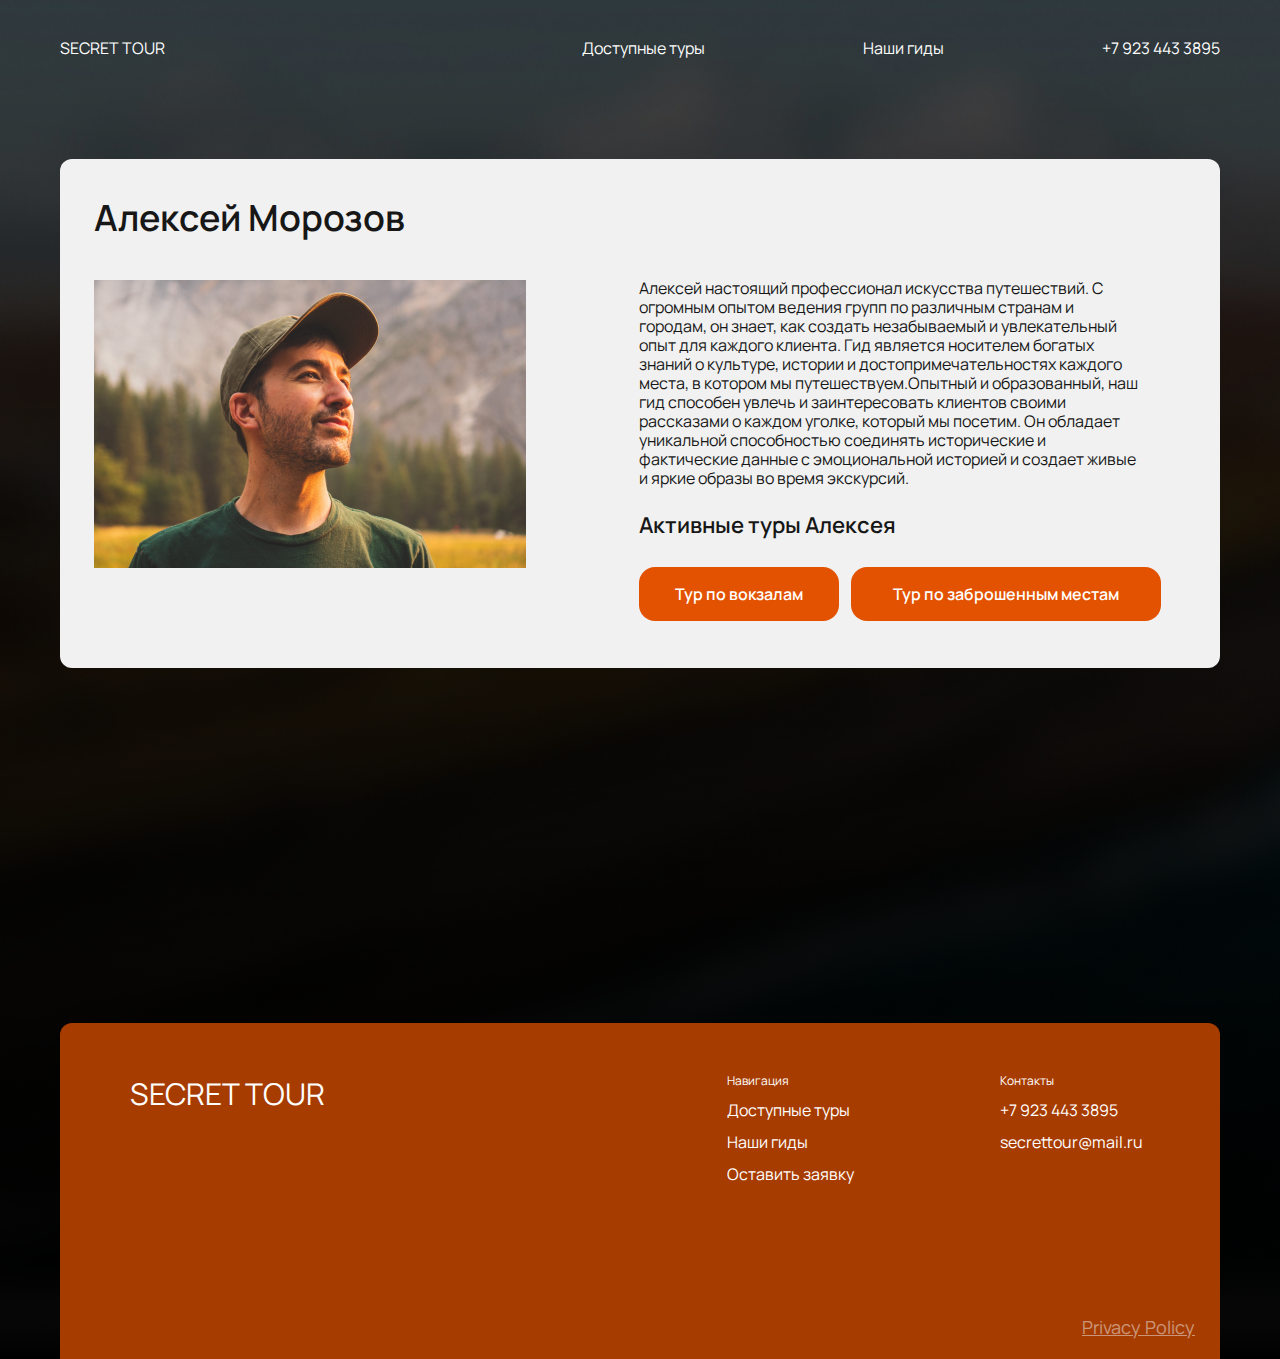
==== guide.html @ f09a0fd3 "second" ====
<!DOCTYPE html>
<html lang="en">
<head>
    <meta charset="UTF-8">
    <meta http-equiv="X-UA-Compatible" content="IE=edge">
    <meta name="viewport" content="width=device-width, initial-scale=1.0">
    <title>Document</title>
    <link rel="stylesheet" href="css/style.css">
</head>
<body>
    <div class="wrapper">
        <header class="header">
            <div class="container">
                <div class="header__inner">
                    <div class="logo">
                        <span class="logo__link"><a href="#" class="logo__link-name">SECRET TOUR</a></span>
                    </div>
                    <nav class="menu">
                        <div class="menu__btn">
                            <div></div>
                            <div></div>
                            <div></div>
                        </div>
                        <ul class="menu__list">
                            <li class="menu__list-item"><a href="#" class="menu__link">Доступные туры</a>
                                <ul class="sub-menu__list">
                                    <li><a href="#" class="sub-menu__link">по цене</a></li>
                                    <li><a href="#" class="sub-menu__link">по дате</a></li>
                                </ul>
                            </li>
                            <li class="menu__list-item"><a href="#" class="menu__link">Наши гиды</a></li>
                            <a class="phone" href="tel:+79234433895">+7 923 443 3895</a>
                        </ul>
                    </nav>
                </div>
            </div>
        </header>
        <main class="main">
            <section class="guide">
                <div class="container">
                    <div class="guide__inner">
                        <div class="guide__promo">
                            <h2 class="title guide__title">Алексей Морозов</h2>
                            <img class="guide__img" src="img/guide.jpg" alt="">
                        </div>
                        <div class="guide__info">
                            <div class="guide__info-content">
                                <p class="text guide__info-text">
                                    Алексей настоящий профессионал искусства путешествий.
                                    С огромным опытом ведения групп по различным странам и городам, он знает, как создать незабываемый и увлекательный
                                    опыт
                                    для каждого клиента. Гид является носителем богатых знаний о культуре, истории и достопримечательностях каждого
                                    места, в
                                    котором мы путешествуем.Опытный и образованный, наш гид способен увлечь и заинтересовать клиентов своими рассказами
                                    о
                                    каждом уголке, который мы посетим. Он обладает уникальной способностью соединять исторические и фактические данные с
                                    эмоциональной историей и создает живые и яркие образы во время экскурсий.
                                </p>
                                <div class="guide__info-title">Активные туры Алексея</div> 
                            </div>
                            <div class="guide__info-btns">
                                <div class="guide__info-btn guide__info-btn_first">
                                <a class="btn guide__link" href="#">Тур по вокзалам</a>
                                </div>
                                <div class="guide__info-btn guide__info-btn_second">
                                <a class="btn guide__link" href="#">Тур по заброшенным местам</a>
                                </div>
                            </div>
                        </div>
                    </div>
                </div>
            </section>
        </main>
        <footer class="footer">
            <div class="container">
                <div class="footer__inner">
                    <div class="footer__content">
                        <div class="logo footer__logo">
                            <span class="logo__link"><a href="#" class="logo__link-name">SECRET TOUR</a></span>
                        </div>
                        <div class="footer__content-wrap">
                            <ul class="footer-menu__list">
                                <li class="menu__list-item"><a href="#"
                                class="menu_link-footer menu__link">Навигация</a></li>
                                <li class="menu__list-item"><a href="#" class="menu_link-footer menu__link">Доступные
                                туры</a></li>
                                <li class="menu__list-item"><a href="#" class="menu_link-footer menu__link">Наши
                                гиды</a></li>
                                <li class="menu__list-item"><a href="#" class="menu_link-footer menu__link">Оставить
                                заявку</a></li>
                            </ul>
                            <ul class="footer-menu__list">
                                <li class="menu__list-item"><a href="#" class="menu_link-footer menu__link">Контакты</a>
                                </li>
                                <li class="menu__list-item"><a href="#" class="menu_link-footer menu__link">+7 923 443 3895</a></li>
                                <li class="menu__list-item"><a class="menu_link-footer phone"
                                href="#">secrettour@mail.ru</a></li>
                            </ul>
                        </div>
                    </div>
                    <div class="footer__politics"><a href="#">Privacy Policy</a></div>
                </div>
            </div>
        </footer>
    </div>
    <script src="js/main.js"></script>
</body>
</html>
---- css/style.css ----
/*Кодировка*/
@charset "UTF-8";
/*Шрифты*/
@import url('https://fonts.googleapis.com/css2?family=Manrope:wght@400;600&display=swap');
/*Стили*/
@import url('../css/blocks/normalize.css');
@import url('../css/blocks/header.css');
@import url('../css/blocks/tours.css');
@import url('../css/blocks/tour.css');
@import url('../css/blocks/guide.css');
@import url('../css/blocks/reservation.css');
@import url('../css/blocks/footer.css');


body {
    background: url('../img/back.jpg') no-repeat 50% 50% fixed;
    -webkit-background-size: 200% 200%;
    -moz-background-size: 200% 200%;
    -o-background-size: 200% 200%;
    background-size: 200% 200%;
}

.wrapper {
    min-height: 100%;
    display: -webkit-box;
    display: -ms-flexbox;
    display: flex;
    -webkit-box-orient: vertical;
    -webkit-box-direction: normal;
    -ms-flex-direction: column;
    flex-direction: column;
    background: linear-gradient(rgba(0, 0, 0, 0), rgba(0, 0, 0, 1));
}

.main {
    -webkit-box-flex: 1;
    -ms-flex: 1 0 auto;
    flex: 1 0 auto;
    margin: 0 auto;
}

.container {
    max-width: 1160px;
    margin: 0 auto;
}

.title {
    font-family: 'Manrope', sans-serif;
    font-size: 36px;
    line-height: 49px;
    font-weight: 600;
    color: #171717;
}

.text {
    font-family: 'Manrope', sans-serif;
    font-weight: 400;
    font-size: 16px;
    line-height: 19px;
    color: #171717;
}

.btn {
    font-family: 'Manrope', sans-serif;
    font-weight: 600;
    color: #fff;
}
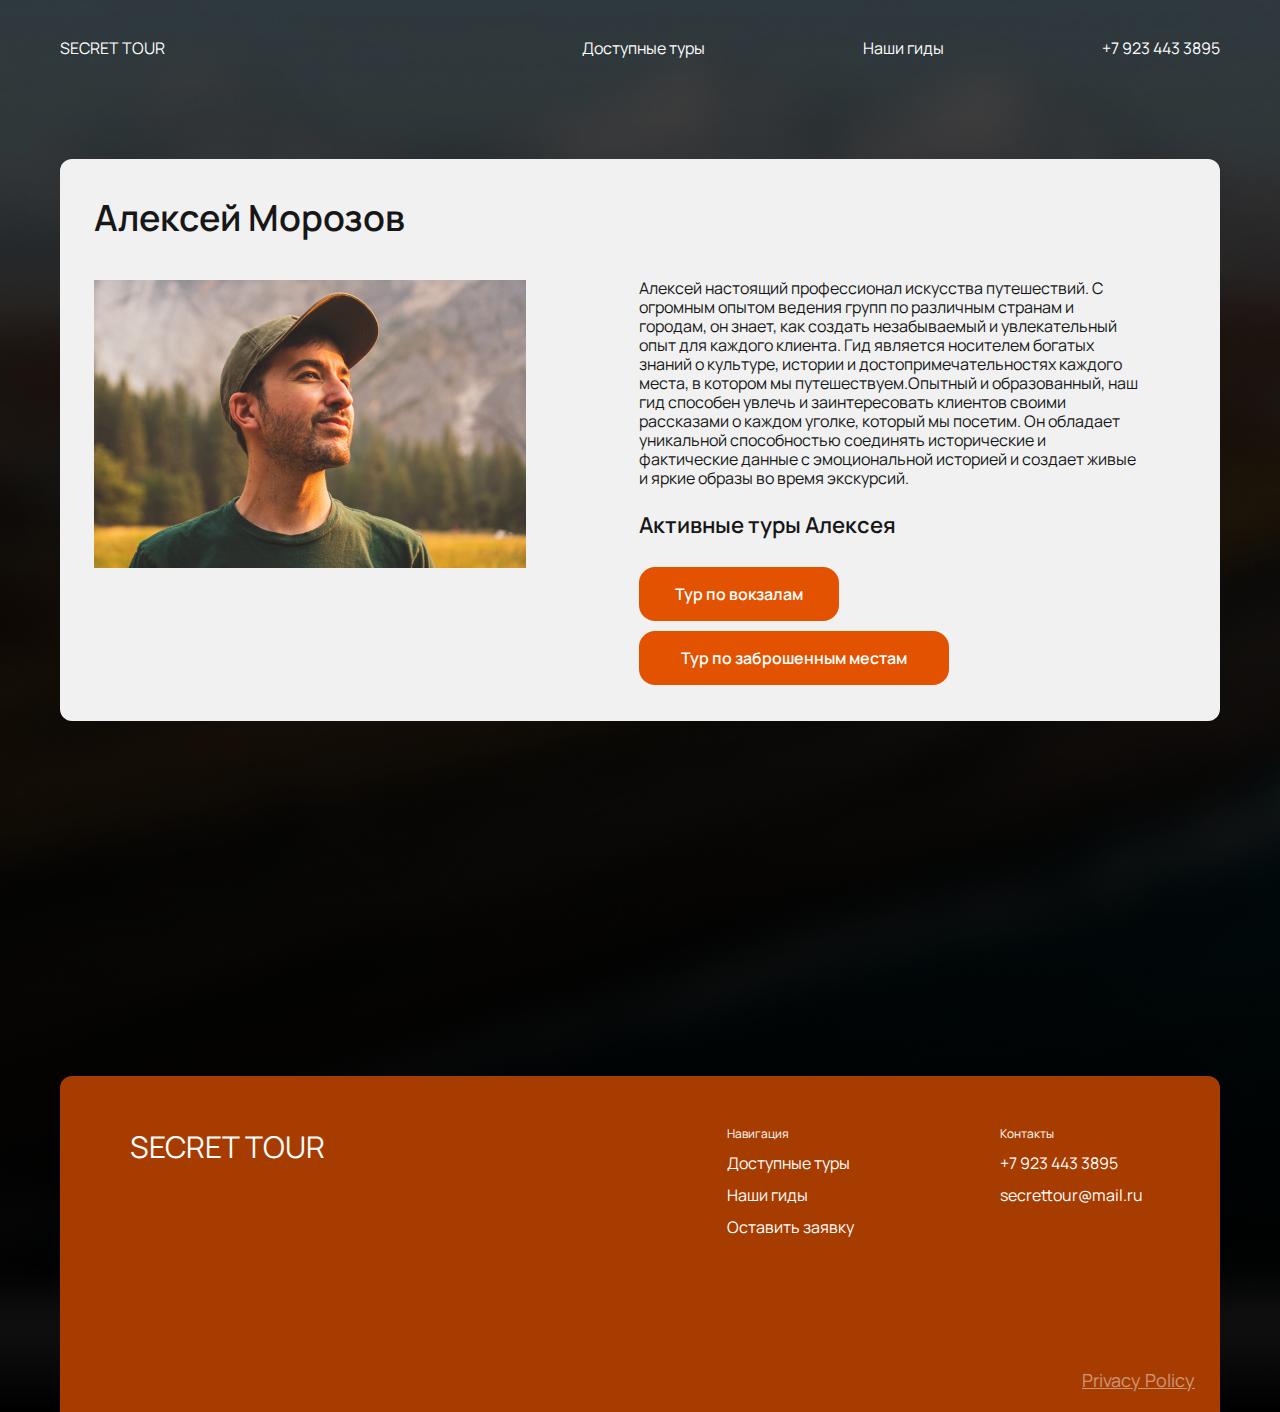
==== commit 7138ca0c: "third" ====
--- a/guide.html
+++ b/guide.html
@@ -17,9 +17,9 @@
                     </div>
                     <nav class="menu">
                         <div class="menu__btn">
-                            <div></div>
-                            <div></div>
-                            <div></div>
+                            <span></span>
+                            <span></span>
+                            <span></span>
                         </div>
                         <ul class="menu__list">
                             <li class="menu__list-item"><a href="#" class="menu__link">Доступные туры</a>
@@ -104,5 +104,6 @@
         </footer>
     </div>
     <script src="js/main.js"></script>
+    <script src="js/menu.js"></script>
 </body>
 </html>--- a/css/style.css
+++ b/css/style.css
@@ -13,7 +13,7 @@
 
 
 body {
-    background: url('../img/back.jpg') no-repeat 50% 50% fixed;
+    background: url('../img/back.jpg') no-repeat 50% 50% fixed; */
     -webkit-background-size: 200% 200%;
     -moz-background-size: 200% 200%;
     -o-background-size: 200% 200%;
@@ -40,8 +40,9 @@
 }
 
 .container {
-    max-width: 1160px;
+    max-width: 1180px;
     margin: 0 auto;
+    padding: 0 10px;
 }
 
 .title {
@@ -50,6 +51,10 @@
     line-height: 49px;
     font-weight: 600;
     color: #171717;
+
+    @media(max-width: 460px) {
+        font-size: 30px;
+    }
 }
 
 .text {
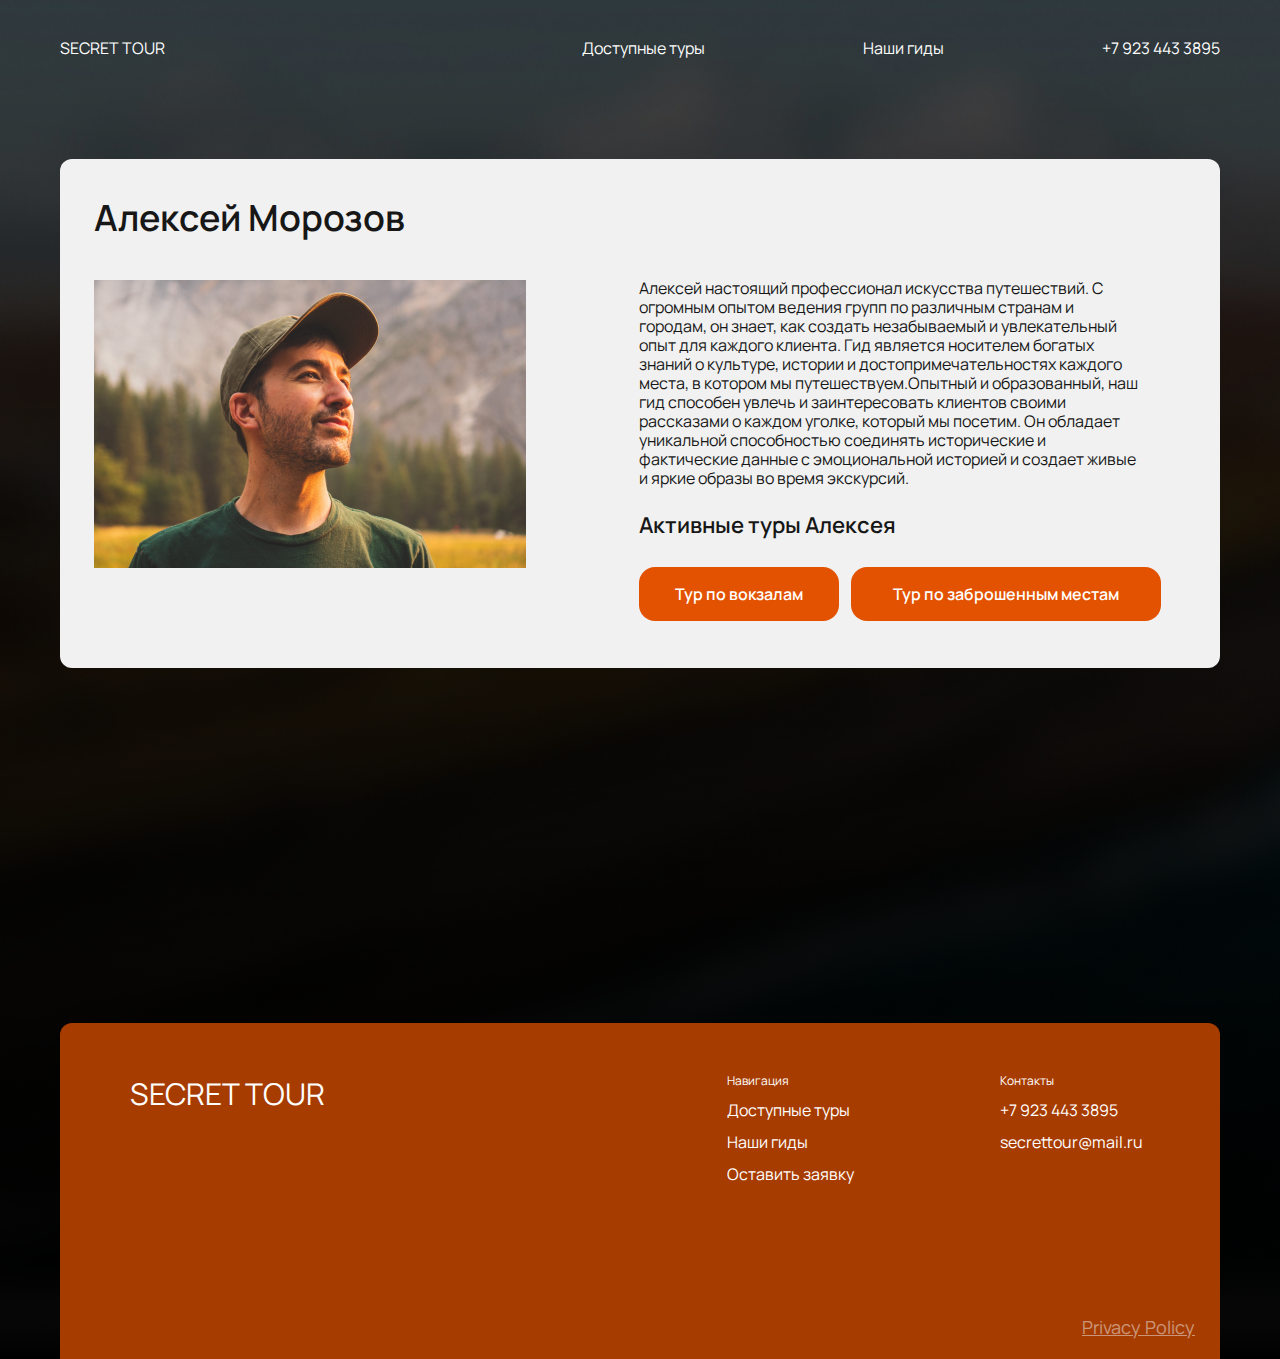
==== commit cf586475: "fourth" ====
--- a/guide.html
+++ b/guide.html
@@ -60,10 +60,10 @@
                             </div>
                             <div class="guide__info-btns">
                                 <div class="guide__info-btn guide__info-btn_first">
-                                <a class="btn guide__link" href="#">Тур по вокзалам</a>
+                                <a class="btn guide__link guide__link-first" href="#">Тур по вокзалам</a>
                                 </div>
                                 <div class="guide__info-btn guide__info-btn_second">
-                                <a class="btn guide__link" href="#">Тур по заброшенным местам</a>
+                                <a class="btn guide__link guide__link-second" href="#">Тур по заброшенным местам</a>
                                 </div>
                             </div>
                         </div>
